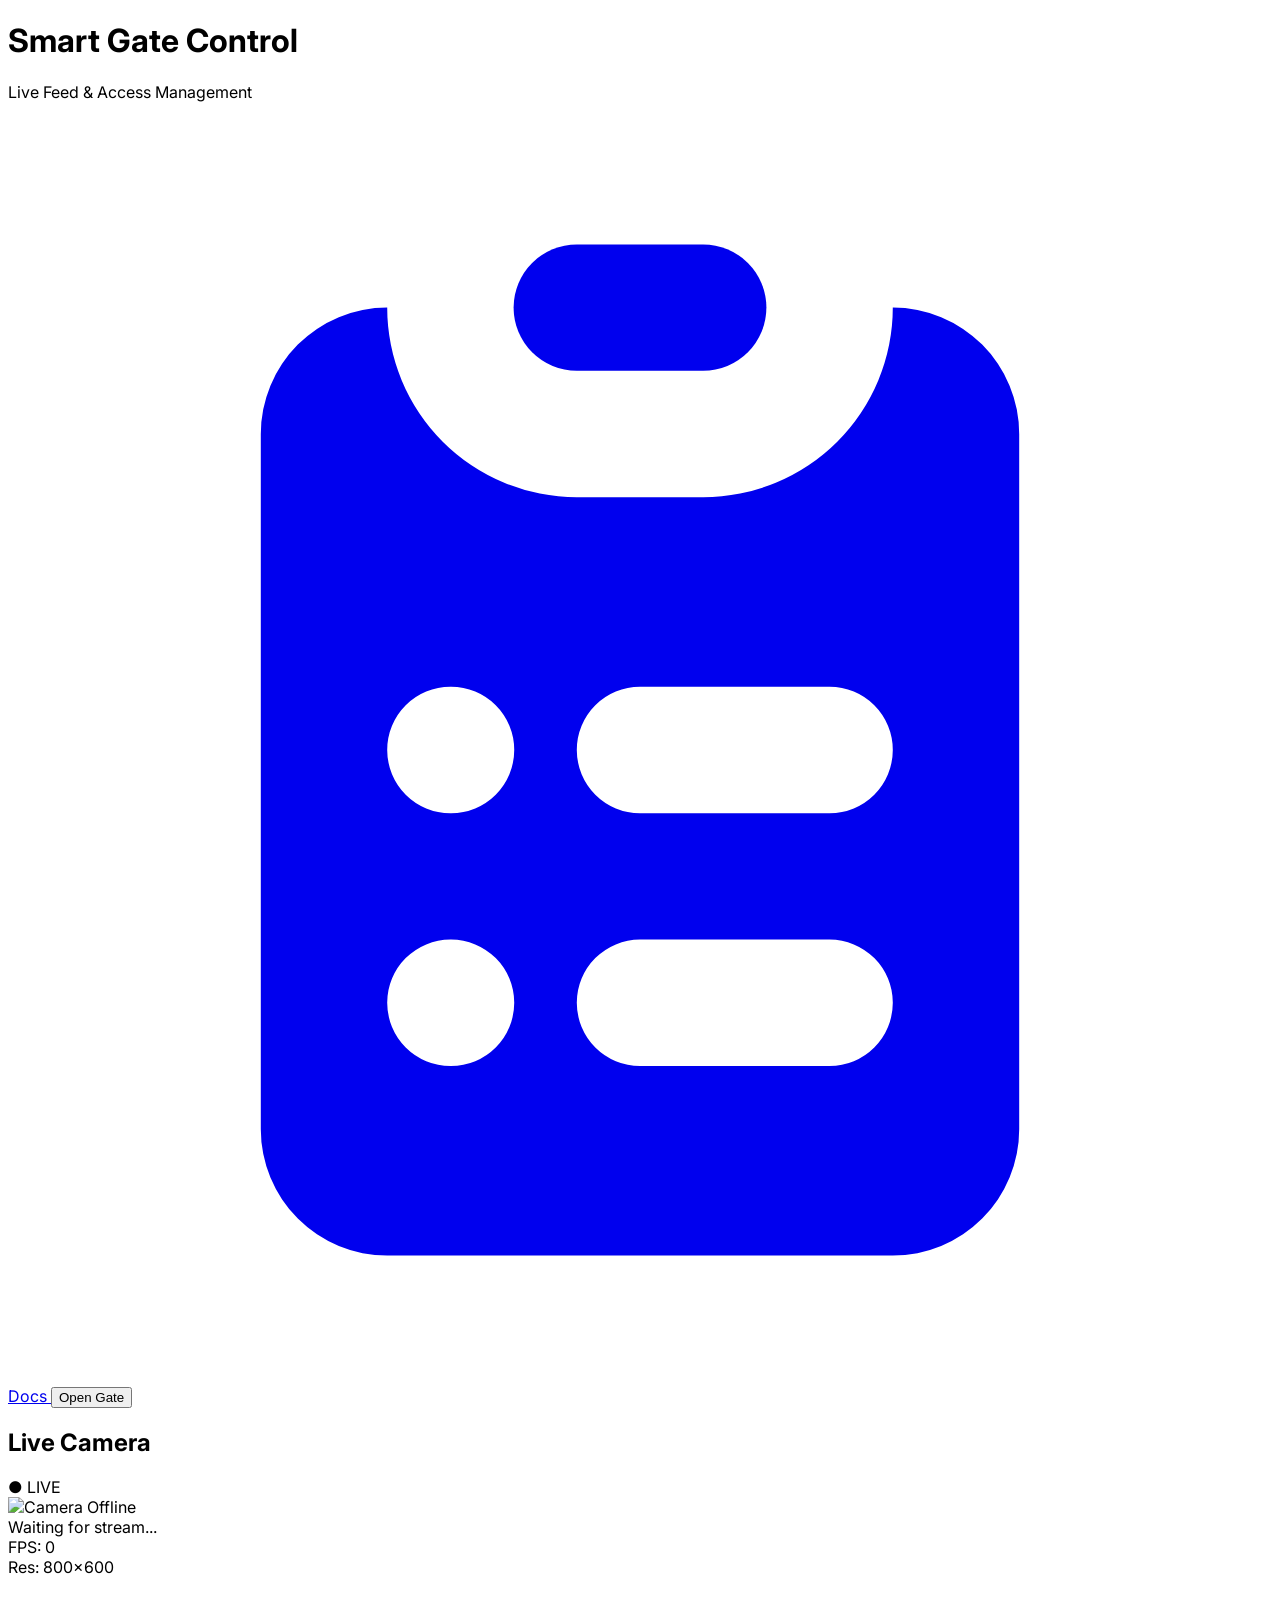
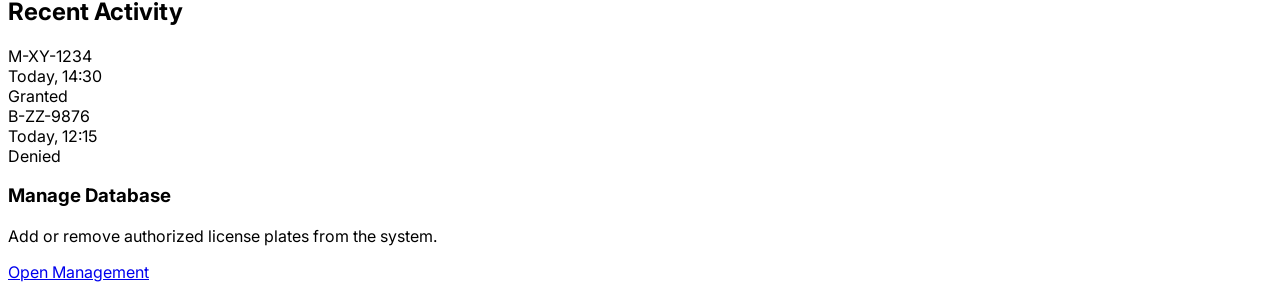
==== backend/templates/index.html @ f3a56f41 "Initial commit" ====
<!DOCTYPE html>
<html lang="en">

<head>
    <meta charset="UTF-8">
    <meta name="viewport" content="width=device-width, initial-scale=1.0">
    <title>ESP32 CAM Dashboard</title>
    <!-- Use Tailwind CSS via CDN for rapid prototyping -->
    <script src="https://cdn.tailwindcss.com"></script>
    <style>
        body {
            font-family: 'Inter', sans-serif;
        }
    </style>
    <link href="https://fonts.googleapis.com/css2?family=Inter:wght@300;400;500;600;700&display=swap" rel="stylesheet">
</head>

<body class="bg-slate-900 text-slate-100 min-h-screen">
    <div class="container mx-auto px-4 py-8">
        <header class="mb-8 flex justify-between items-center">
            <div>
                <h1
                    class="text-3xl font-bold bg-gradient-to-r from-blue-400 to-indigo-500 bg-clip-text text-transparent">
                    Smart Gate Control
                </h1>
                <p class="text-slate-400 mt-1">Live Feed & Access Management</p>
            </div>
            <div class="flex gap-4">
                <a href="/docs"
                    class="bg-slate-800 hover:bg-slate-700 text-blue-400 px-4 py-2 rounded-lg font-medium transition-colors border border-slate-700 flex items-center gap-2">
                    <svg xmlns="http://www.w3.org/2000/svg" class="h-5 w-5" viewBox="0 0 20 20" fill="currentColor">
                        <path d="M9 2a1 1 0 000 2h2a1 1 0 100-2H9z" />
                        <path fill-rule="evenodd"
                            d="M4 5a2 2 0 012-2 3 3 0 003 3h2a3 3 0 003-3 2 2 0 012 2v11a2 2 0 01-2 2H6a2 2 0 01-2-2V5zm3 4a1 1 0 000 2h.01a1 1 0 100-2H7zm3 0a1 1 0 000 2h3a1 1 0 100-2h-3zm-3 4a1 1 0 100 2h.01a1 1 0 100-2H7zm3 0a1 1 0 100 2h3a1 1 0 100-2h-3z"
                            clip-rule="evenodd" />
                    </svg>
                    Docs
                </a>
                <button
                    class="bg-emerald-600 hover:bg-emerald-500 text-white px-4 py-2 rounded-lg font-medium transition-colors shadow-lg shadow-emerald-900/20">
                    Open Gate
                </button>
            </div>
        </header>

        <main class="grid grid-cols-1 lg:grid-cols-2 gap-8">
            <!-- Left Column: Video Feed -->
            <section class="bg-slate-800 rounded-2xl p-6 shadow-xl border border-slate-700">
                <div class="flex justify-between items-center mb-4">
                    <h2 class="text-xl font-semibold text-white">Live Camera</h2>
                    <span
                        class="px-2 py-1 bg-red-500/10 text-red-400 text-xs rounded-full font-mono border border-red-500/20 animate-pulse">
                        ● LIVE
                    </span>
                </div>

                <div class="aspect-video bg-black rounded-xl overflow-hidden relative group">
                    <!-- Placeholder for video stream -->
                    <img src="#" alt="Camera Offline" class="w-full h-full object-cover opacity-50">
                    <div class="absolute inset-0 flex items-center justify-center text-slate-500 font-mono text-sm">
                        Waiting for stream...
                    </div>
                </div>

                <div class="mt-4 flex gap-4 text-sm text-slate-400 font-mono">
                    <div class="bg-slate-900/50 px-3 py-1.5 rounded">
                        FPS: <span class="text-blue-400">0</span>
                    </div>
                    <div class="bg-slate-900/50 px-3 py-1.5 rounded">
                        Res: <span class="text-blue-400">800x600</span>
                    </div>
                </div>
            </section>

            <!-- Right Column: Recent Activity & Management -->
            <div class="space-y-8">
                <!-- Recent Access Logs -->
                <section class="bg-slate-800 rounded-2xl p-6 shadow-xl border border-slate-700">
                    <h2 class="text-xl font-semibold text-white mb-4">Recent Activity</h2>
                    <div class="space-y-3">
                        <!-- Example Items -->
                        <div
                            class="flex items-center justify-between p-3 bg-slate-700/50 rounded-lg hover:bg-slate-700 transition-colors">
                            <div class="flex items-center gap-3">
                                <div class="w-2 h-10 bg-emerald-500 rounded-full"></div>
                                <div>
                                    <div class="font-bold text-white tracking-wider">M-XY-1234</div>
                                    <div class="text-xs text-slate-400">Today, 14:30</div>
                                </div>
                            </div>
                            <div class="text-emerald-400 text-sm font-medium">Granted</div>
                        </div>

                        <div
                            class="flex items-center justify-between p-3 bg-slate-700/50 rounded-lg hover:bg-slate-700 transition-colors">
                            <div class="flex items-center gap-3">
                                <div class="w-2 h-10 bg-red-500 rounded-full"></div>
                                <div>
                                    <div class="font-bold text-white tracking-wider">B-ZZ-9876</div>
                                    <div class="text-xs text-slate-400">Today, 12:15</div>
                                </div>
                            </div>
                            <div class="text-red-400 text-sm font-medium">Denied</div>
                        </div>
                    </div>
                </section>

                <!-- Whitelist Management Link -->
                <section
                    class="bg-gradient-to-br from-indigo-900/50 to-purple-900/50 rounded-2xl p-6 border border-indigo-500/20 relative overflow-hidden">
                    <div class="relative z-10">
                        <h3 class="text-lg font-semibold text-indigo-100 mb-2">Manage Database</h3>
                        <p class="text-indigo-300 text-sm mb-4">Add or remove authorized license plates from the system.
                        </p>
                        <a href="/manage"
                            class="bg-indigo-600 hover:bg-indigo-500 text-white px-4 py-2 rounded-lg text-sm font-medium transition-colors inline-block text-center">
                            Open Management
                        </a>
                    </div>
                </section>
            </div>
        </main>
    </div>
</body>

</html>
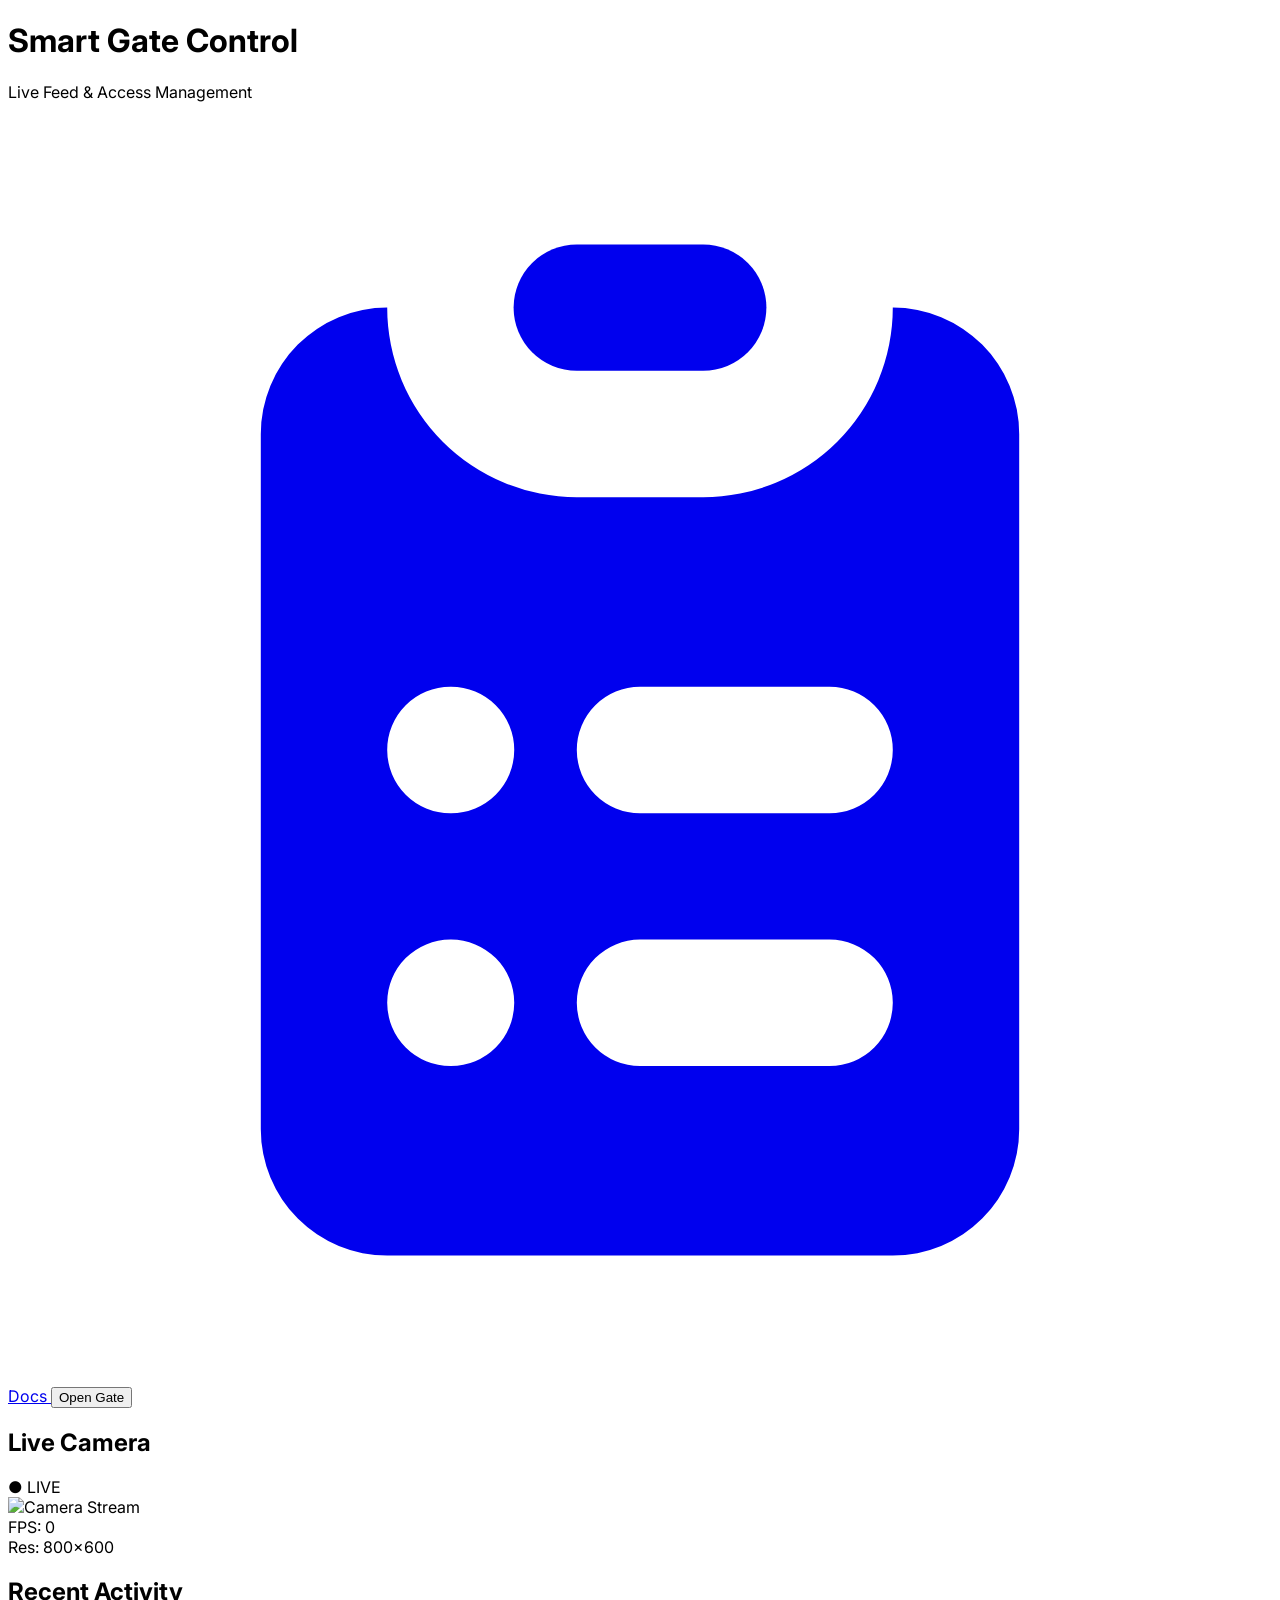
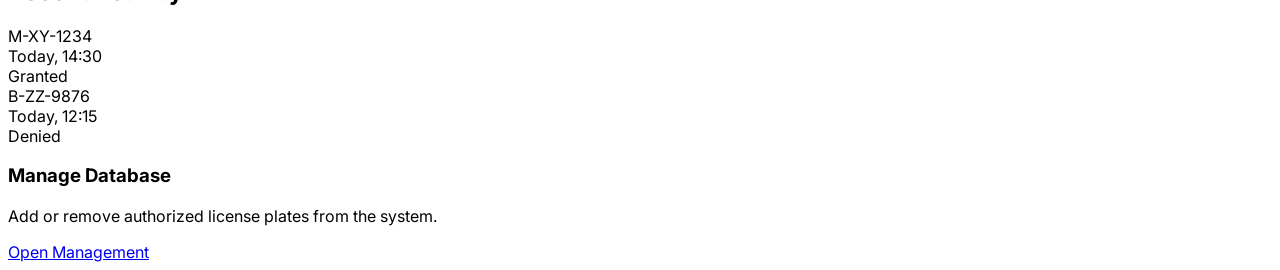
==== commit d23b2d9c: "feat: Add EasyOCR license plate recognition with relay trigger - Rewrote video stream as MJPEG proxy" ====
--- a/backend/templates/index.html
+++ b/backend/templates/index.html
@@ -55,11 +55,8 @@
                 </div>
 
                 <div class="aspect-video bg-black rounded-xl overflow-hidden relative group">
-                    <!-- Placeholder for video stream -->
-                    <img src="#" alt="Camera Offline" class="w-full h-full object-cover opacity-50">
-                    <div class="absolute inset-0 flex items-center justify-center text-slate-500 font-mono text-sm">
-                        Waiting for stream...
-                    </div>
+                    <!-- Live MJPEG Stream from the backend -->
+                    <img src="/video_feed" alt="Camera Stream" class="w-full h-full object-cover">
                 </div>
 
                 <div class="mt-4 flex gap-4 text-sm text-slate-400 font-mono">
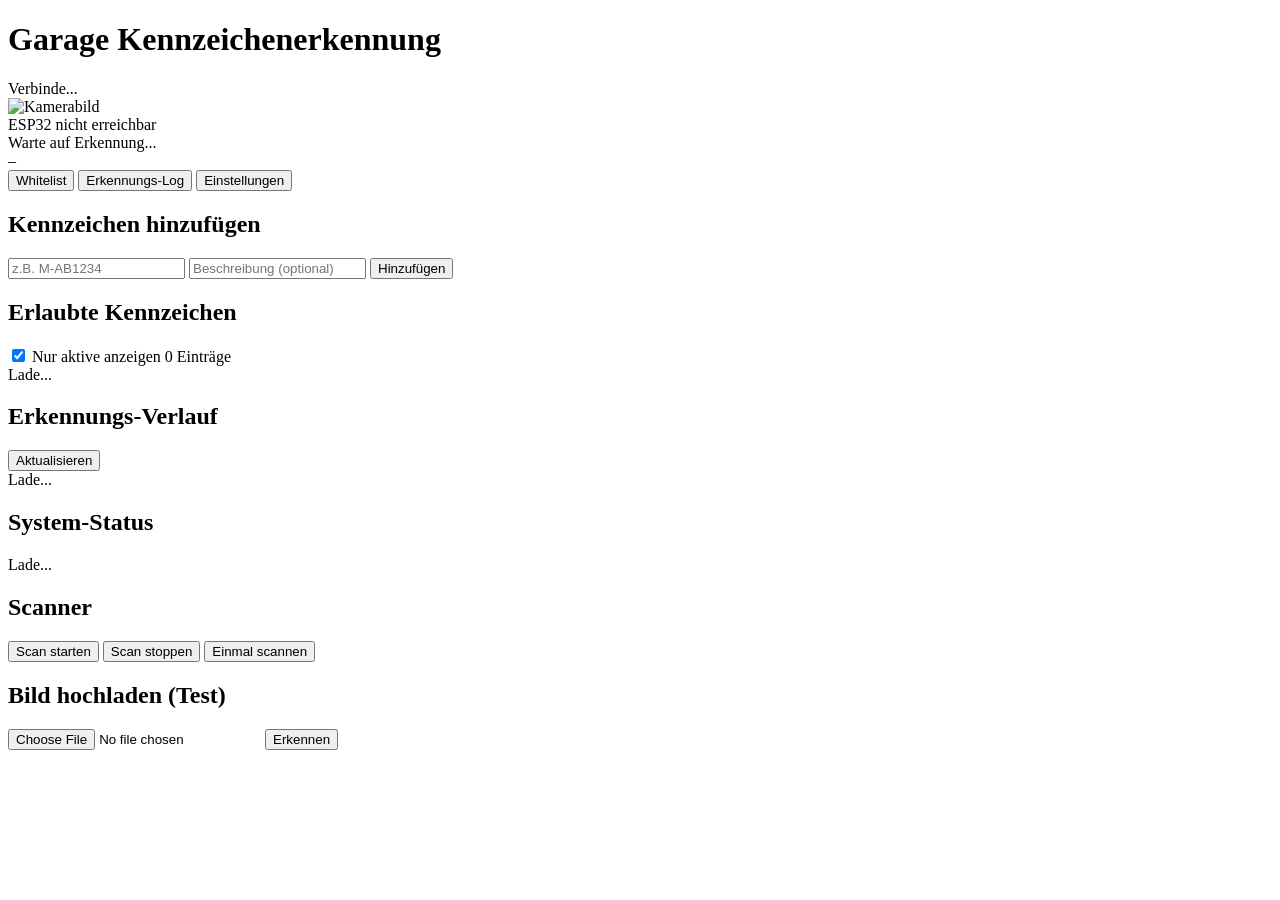
==== commit 171bf08d: "feat: New dashboard UI with WebSocket live recognition - Complete frontend redesign (dark theme, sta" ====
--- a/backend/templates/index.html
+++ b/backend/templates/index.html
@@ -1,123 +1,118 @@
 <!DOCTYPE html>
-<html lang="en">
-
+<html lang="de">
 <head>
     <meta charset="UTF-8">
     <meta name="viewport" content="width=device-width, initial-scale=1.0">
-    <title>ESP32 CAM Dashboard</title>
-    <!-- Use Tailwind CSS via CDN for rapid prototyping -->
-    <script src="https://cdn.tailwindcss.com"></script>
-    <style>
-        body {
-            font-family: 'Inter', sans-serif;
-        }
-    </style>
-    <link href="https://fonts.googleapis.com/css2?family=Inter:wght@300;400;500;600;700&display=swap" rel="stylesheet">
+    <title>Garage – Kennzeichenerkennung</title>
+    <link rel="stylesheet" href="/static/css/style.css">
 </head>
+<body>
+    <header>
+        <h1>Garage Kennzeichenerkennung</h1>
+        <div class="connection-status" id="connectionStatus">
+            <span class="dot offline"></span>
+            <span id="connectionText">Verbinde...</span>
+        </div>
+    </header>
 
-<body class="bg-slate-900 text-slate-100 min-h-screen">
-    <div class="container mx-auto px-4 py-8">
-        <header class="mb-8 flex justify-between items-center">
-            <div>
-                <h1
-                    class="text-3xl font-bold bg-gradient-to-r from-blue-400 to-indigo-500 bg-clip-text text-transparent">
-                    Smart Gate Control
-                </h1>
-                <p class="text-slate-400 mt-1">Live Feed & Access Management</p>
+    <main>
+        <section class="camera-section">
+            <div class="camera-container">
+                <img id="cameraFeed" alt="Kamerabild">
+                <div class="camera-overlay" id="cameraOverlay">
+                    <span>ESP32 nicht erreichbar</span>
+                </div>
             </div>
-            <div class="flex gap-4">
-                <a href="/docs"
-                    class="bg-slate-800 hover:bg-slate-700 text-blue-400 px-4 py-2 rounded-lg font-medium transition-colors border border-slate-700 flex items-center gap-2">
-                    <svg xmlns="http://www.w3.org/2000/svg" class="h-5 w-5" viewBox="0 0 20 20" fill="currentColor">
-                        <path d="M9 2a1 1 0 000 2h2a1 1 0 100-2H9z" />
-                        <path fill-rule="evenodd"
-                            d="M4 5a2 2 0 012-2 3 3 0 003 3h2a3 3 0 003-3 2 2 0 012 2v11a2 2 0 01-2 2H6a2 2 0 01-2-2V5zm3 4a1 1 0 000 2h.01a1 1 0 100-2H7zm3 0a1 1 0 000 2h3a1 1 0 100-2h-3zm-3 4a1 1 0 100 2h.01a1 1 0 100-2H7zm3 0a1 1 0 100 2h3a1 1 0 100-2h-3z"
-                            clip-rule="evenodd" />
-                    </svg>
-                    Docs
-                </a>
-                <button
-                    class="bg-emerald-600 hover:bg-emerald-500 text-white px-4 py-2 rounded-lg font-medium transition-colors shadow-lg shadow-emerald-900/20">
-                    Open Gate
-                </button>
-            </div>
-        </header>
 
-        <main class="grid grid-cols-1 lg:grid-cols-2 gap-8">
-            <!-- Left Column: Video Feed -->
-            <section class="bg-slate-800 rounded-2xl p-6 shadow-xl border border-slate-700">
-                <div class="flex justify-between items-center mb-4">
-                    <h2 class="text-xl font-semibold text-white">Live Camera</h2>
-                    <span
-                        class="px-2 py-1 bg-red-500/10 text-red-400 text-xs rounded-full font-mono border border-red-500/20 animate-pulse">
-                        ● LIVE
-                    </span>
+            <div class="status-panel">
+                <div class="status-light-container">
+                    <div class="status-light" id="statusLight"></div>
+                    <span class="status-label" id="statusLabel">Warte auf Erkennung...</span>
                 </div>
 
-                <div class="aspect-video bg-black rounded-xl overflow-hidden relative group">
-                    <!-- Live MJPEG Stream from the backend -->
-                    <img src="/video_feed" alt="Camera Stream" class="w-full h-full object-cover">
+                <div class="plate-display" id="plateDisplay">
+                    <span class="plate-text" id="plateText">–</span>
+                    <span class="confidence" id="confidenceText"></span>
                 </div>
 
-                <div class="mt-4 flex gap-4 text-sm text-slate-400 font-mono">
-                    <div class="bg-slate-900/50 px-3 py-1.5 rounded">
-                        FPS: <span class="text-blue-400">0</span>
-                    </div>
-                    <div class="bg-slate-900/50 px-3 py-1.5 rounded">
-                        Res: <span class="text-blue-400">800x600</span>
-                    </div>
+                <div class="last-update" id="lastUpdate"></div>
+            </div>
+        </section>
+
+        <nav class="tabs">
+            <button class="tab-btn active" data-tab="whitelist">Whitelist</button>
+            <button class="tab-btn" data-tab="log">Erkennungs-Log</button>
+            <button class="tab-btn" data-tab="settings">Einstellungen</button>
+        </nav>
+
+        <!-- Tab: Whitelist -->
+        <section class="tab-content active" id="tab-whitelist">
+            <div class="card">
+                <h2>Kennzeichen hinzufügen</h2>
+                <form id="addPlateForm" class="add-form">
+                    <input type="text" id="newPlate" placeholder="z.B. M-AB1234" maxlength="15" required>
+                    <input type="text" id="newDescription" placeholder="Beschreibung (optional)" maxlength="100">
+                    <button type="submit" class="btn btn-primary">Hinzufügen</button>
+                </form>
+            </div>
+
+            <div class="card">
+                <h2>Erlaubte Kennzeichen</h2>
+                <div class="filter-bar">
+                    <label>
+                        <input type="checkbox" id="showOnlyActive" checked>
+                        Nur aktive anzeigen
+                    </label>
+                    <span class="plate-count" id="plateCount">0 Einträge</span>
                 </div>
-            </section>
+                <div id="platesList" class="plates-list">
+                    <div class="loading">Lade...</div>
+                </div>
+            </div>
+        </section>
 
-            <!-- Right Column: Recent Activity & Management -->
-            <div class="space-y-8">
-                <!-- Recent Access Logs -->
-                <section class="bg-slate-800 rounded-2xl p-6 shadow-xl border border-slate-700">
-                    <h2 class="text-xl font-semibold text-white mb-4">Recent Activity</h2>
-                    <div class="space-y-3">
-                        <!-- Example Items -->
-                        <div
-                            class="flex items-center justify-between p-3 bg-slate-700/50 rounded-lg hover:bg-slate-700 transition-colors">
-                            <div class="flex items-center gap-3">
-                                <div class="w-2 h-10 bg-emerald-500 rounded-full"></div>
-                                <div>
-                                    <div class="font-bold text-white tracking-wider">M-XY-1234</div>
-                                    <div class="text-xs text-slate-400">Today, 14:30</div>
-                                </div>
-                            </div>
-                            <div class="text-emerald-400 text-sm font-medium">Granted</div>
-                        </div>
+        <!-- Tab: Log -->
+        <section class="tab-content" id="tab-log">
+            <div class="card">
+                <div class="card-header">
+                    <h2>Erkennungs-Verlauf</h2>
+                    <button class="btn btn-secondary" id="refreshLog">Aktualisieren</button>
+                </div>
+                <div id="logList" class="log-list">
+                    <div class="loading">Lade...</div>
+                </div>
+            </div>
+        </section>
 
-                        <div
-                            class="flex items-center justify-between p-3 bg-slate-700/50 rounded-lg hover:bg-slate-700 transition-colors">
-                            <div class="flex items-center gap-3">
-                                <div class="w-2 h-10 bg-red-500 rounded-full"></div>
-                                <div>
-                                    <div class="font-bold text-white tracking-wider">B-ZZ-9876</div>
-                                    <div class="text-xs text-slate-400">Today, 12:15</div>
-                                </div>
-                            </div>
-                            <div class="text-red-400 text-sm font-medium">Denied</div>
-                        </div>
-                    </div>
-                </section>
+        <!-- Tab: Einstellungen -->
+        <section class="tab-content" id="tab-settings">
+            <div class="card">
+                <h2>System-Status</h2>
+                <div id="systemStatus" class="status-grid">
+                    <div class="loading">Lade...</div>
+                </div>
+            </div>
 
-                <!-- Whitelist Management Link -->
-                <section
-                    class="bg-gradient-to-br from-indigo-900/50 to-purple-900/50 rounded-2xl p-6 border border-indigo-500/20 relative overflow-hidden">
-                    <div class="relative z-10">
-                        <h3 class="text-lg font-semibold text-indigo-100 mb-2">Manage Database</h3>
-                        <p class="text-indigo-300 text-sm mb-4">Add or remove authorized license plates from the system.
-                        </p>
-                        <a href="/manage"
-                            class="bg-indigo-600 hover:bg-indigo-500 text-white px-4 py-2 rounded-lg text-sm font-medium transition-colors inline-block text-center">
-                            Open Management
-                        </a>
-                    </div>
-                </section>
+            <div class="card">
+                <h2>Scanner</h2>
+                <div class="scanner-controls">
+                    <button class="btn btn-primary" id="startScan">Scan starten</button>
+                    <button class="btn btn-danger" id="stopScan">Scan stoppen</button>
+                    <button class="btn btn-secondary" id="scanOnce">Einmal scannen</button>
+                </div>
             </div>
-        </main>
-    </div>
+
+            <div class="card">
+                <h2>Bild hochladen (Test)</h2>
+                <form id="uploadForm" class="upload-form">
+                    <input type="file" id="uploadFile" accept="image/*" required>
+                    <button type="submit" class="btn btn-primary">Erkennen</button>
+                </form>
+                <div id="uploadResult"></div>
+            </div>
+        </section>
+    </main>
+
+    <script src="/static/js/app.js"></script>
 </body>
-
-</html>+</html>
